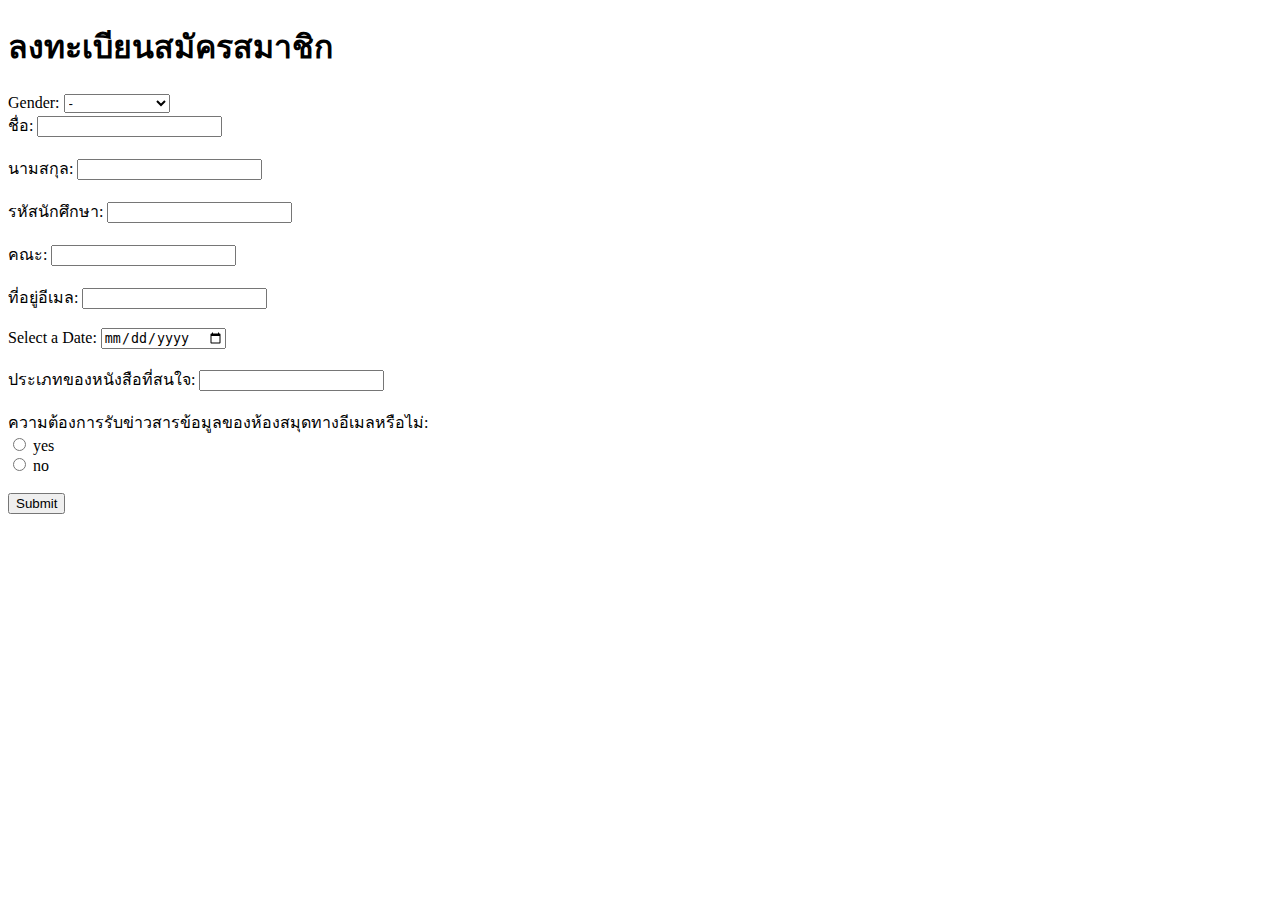
==== form.html @ 12b2fd00 "create drop down checkbox about gender" ====
<!DOCTYPE html>
<html lang="en">
<head>
    <meta charset="UTF-8">
    <meta name="viewport" content="width=device-width, initial-scale=1.0">
    <title>Document</title>
    <link rel="stylesheet" href="form.css">
</head>
<body>
    <h1>ลงทะเบียนสมัครสมาชิก</h1>
    <form>
        <div class="zone1">
            <label for="gender">Gender:</label>
            <select name="province" id="province">
                <option value="bangkok">-</option>
                <option value="bangkok">ชาย</option>
                <option value="khonkaen">หญิง</option>
                <option value="bangkok">ไม่ต้องการระบุ</option><br>
              </select>
        </div>

    <div class="nameandsur">
        <label for="name">ชื่อ:</label>
        <input type="text" id="name" name="name"><br><br>
        <label for="surname">นามสกุล:</label>
        <input type="text" id="surname" name="surname"><br><br>
    </div>
    
   
    
   
    <label for="number">รหัสนักศึกษา:</label>
    <input type="text" id="number" name="number"><br><br>
    <label for="fac">คณะ:</label>
    <input type="text" id="fac" name="fac"><br><br>
    <label for="email">ที่อยู่อีเมล:</label>
    <input type="text" id="bd" name="bd" required><br><br>

    <label for="date">Select a Date:</label>
    <input type="date" id="date" name="date"> <br><br>

    <label for="book">ประเภทของหนังสือที่สนใจ:</label>
    <input type="text" id="book" name="book"><br><br>

    <div class="inf">
    <label for="information">ความต้องการรับข่าวสารข้อมูลของห้องสมุดทางอีเมลหรือไม่:</label><br>
    <input type="radio" id="yes" name="information" value="yes">
    <label for="yes">yes</label><br>
    <input type="radio" id="no" name="information" value="no">
    <label for="no">no</label><br><br>
    </div>  

    <input type="submit" value="Submit">
    </form>
    
</body>
</html>
---- form.css ----
body{
    
}
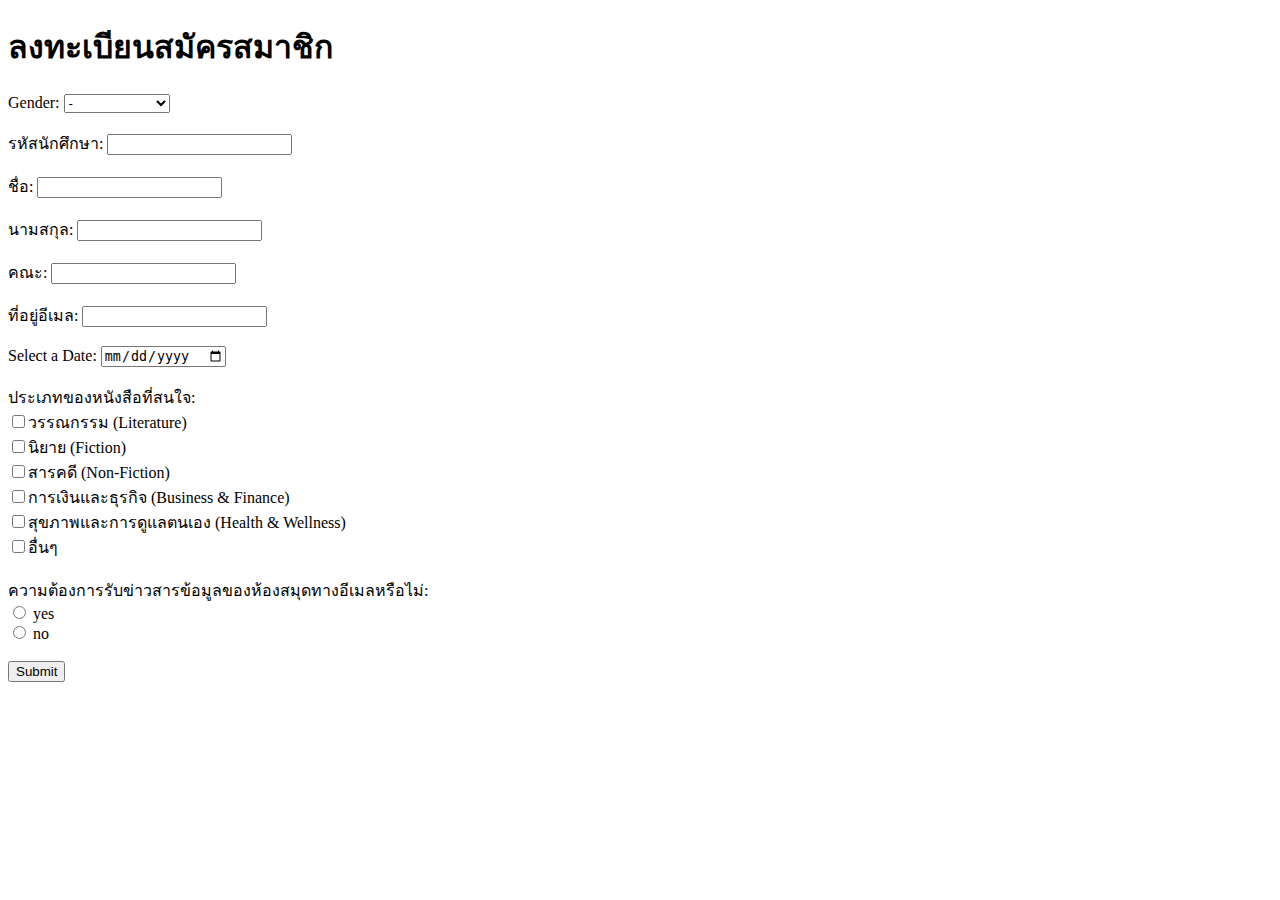
==== commit 68fccea0: "create basic form information such that name surname" ====
--- a/form.html
+++ b/form.html
@@ -11,38 +11,44 @@
     <form>
         <div class="zone1">
             <label for="gender">Gender:</label>
-            <select name="province" id="province">
-                <option value="bangkok">-</option>
-                <option value="bangkok">ชาย</option>
-                <option value="khonkaen">หญิง</option>
-                <option value="bangkok">ไม่ต้องการระบุ</option><br>
-              </select>
+            <select name="gender" id="gender">
+                <option value="-">-</option>
+                <option value="male">ชาย</option>
+                <option value="female">หญิง</option>
+                <option value="don't identify">ไม่ต้องการระบุ</option>
+            </select>
+            <br><br>
+            <label for="number">รหัสนักศึกษา:</label>
+            <input type="text" id="number" name="number" required><br><br>
         </div>
 
-    <div class="nameandsur">
+    <div class="zone2">
         <label for="name">ชื่อ:</label>
-        <input type="text" id="name" name="name"><br><br>
+        <input type="text" id="name" name="name" required><br><br>
         <label for="surname">นามสกุล:</label>
-        <input type="text" id="surname" name="surname"><br><br>
+        <input type="text" id="surname" name="surname" required><br><br>
     </div>
     
-   
-    
-   
-    <label for="number">รหัสนักศึกษา:</label>
-    <input type="text" id="number" name="number"><br><br>
+   <div class="zone3">
     <label for="fac">คณะ:</label>
-    <input type="text" id="fac" name="fac"><br><br>
+    <input type="text" id="fac" name="fac" required><br><br>
     <label for="email">ที่อยู่อีเมล:</label>
     <input type="text" id="bd" name="bd" required><br><br>
 
     <label for="date">Select a Date:</label>
     <input type="date" id="date" name="date"> <br><br>
+   </div>
+    
 
-    <label for="book">ประเภทของหนังสือที่สนใจ:</label>
-    <input type="text" id="book" name="book"><br><br>
+    <div class="zone4">
+     <label for="book">ประเภทของหนังสือที่สนใจ:</label><br>
+     <label><input type="checkbox" name="book" value="book">วรรณกรรม (Literature)</label><br>
+     <label><input type="checkbox" name="book" value="book">นิยาย (Fiction)</label><br>
+     <label><input type="checkbox" name="book" value="book">สารคดี (Non-Fiction)</label><br>
+     <label><input type="checkbox" name="book" value="book">การเงินและธุรกิจ (Business & Finance)</label><br>
+     <label><input type="checkbox" name="book" value="book">สุขภาพและการดูแลตนเอง (Health & Wellness)</label><br>
+     <label><input type="checkbox" name="book" value="book">อื่นๆ</label><br><br>
 
-    <div class="inf">
     <label for="information">ความต้องการรับข่าวสารข้อมูลของห้องสมุดทางอีเมลหรือไม่:</label><br>
     <input type="radio" id="yes" name="information" value="yes">
     <label for="yes">yes</label><br>
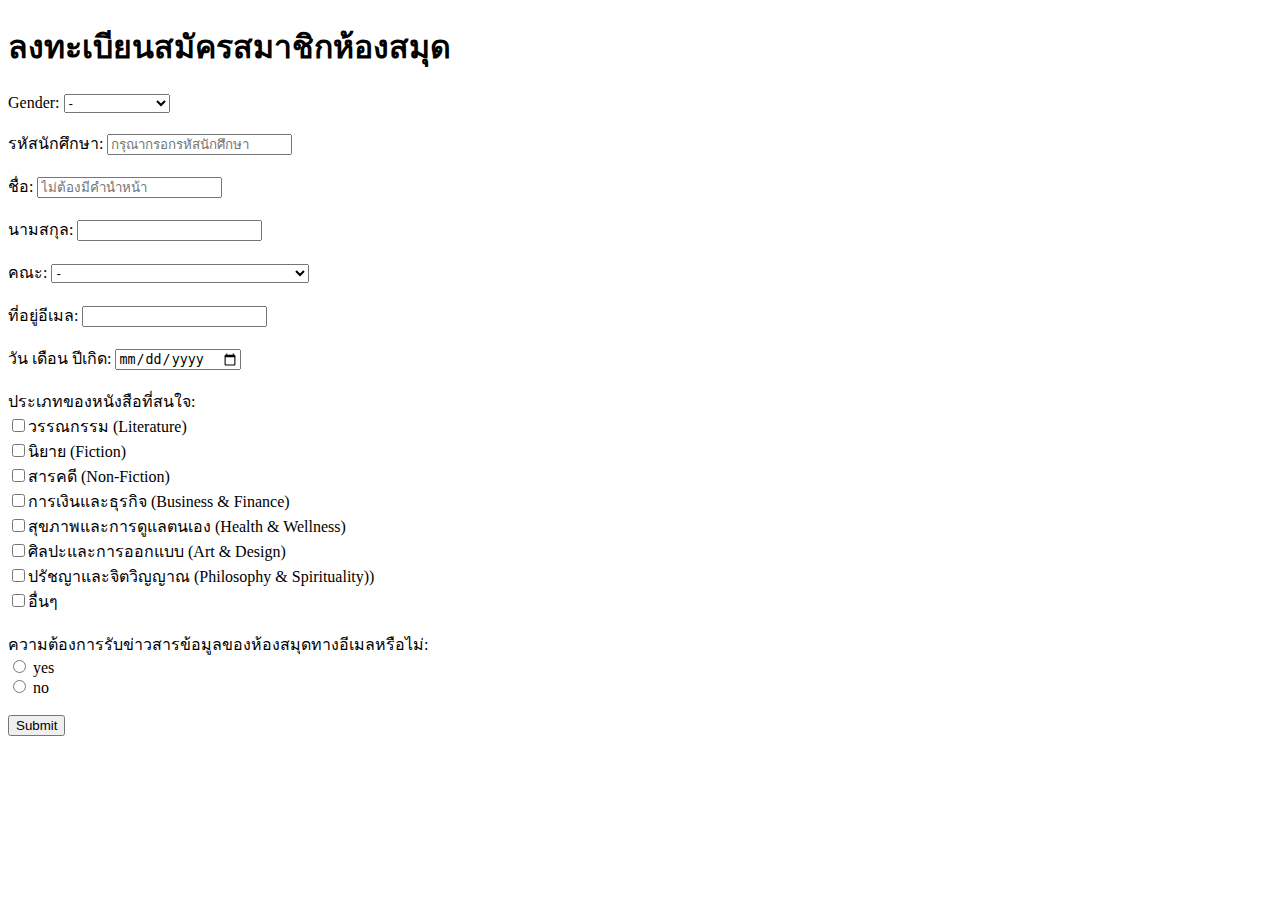
==== commit f6f198d2: "clear error for ready Decorate" ====
--- a/form.html
+++ b/form.html
@@ -7,7 +7,7 @@
     <link rel="stylesheet" href="form.css">
 </head>
 <body>
-    <h1>ลงทะเบียนสมัครสมาชิก</h1>
+    <h1>ลงทะเบียนสมัครสมาชิกห้องสมุด</h1>
     <form>
         <div class="zone1">
             <label for="gender">Gender:</label>
@@ -19,23 +19,45 @@
             </select>
             <br><br>
             <label for="number">รหัสนักศึกษา:</label>
-            <input type="text" id="number" name="number" required><br><br>
+            <input type="text" id="number" name="number" required placeholder="กรุณากรอกรหัสนักศึกษา" minlength="10"><br><br>
         </div>
 
     <div class="zone2">
         <label for="name">ชื่อ:</label>
-        <input type="text" id="name" name="name" required><br><br>
+        <input type="text" id="name" name="name" required placeholder="ไม่ต้องมีคำนำหน้า"><br><br>
         <label for="surname">นามสกุล:</label>
         <input type="text" id="surname" name="surname" required><br><br>
     </div>
     
    <div class="zone3">
     <label for="fac">คณะ:</label>
-    <input type="text" id="fac" name="fac" required><br><br>
+    <select name="fac" id="fac">
+    <option value="-">-</option>
+    <option value="คณะนิติศาสตร์">คณะนิติศาสตร์</option>
+    <option value="คณะพาณิชยศาสตร์และการบัญชี">คณะพาณิชยศาสตร์และการบัญชี</option>
+    <option value="คณะรัฐศาสตร์">คณะรัฐศาสตร์</option>
+    <option value="คณะเศรษฐศาสตร์">คณะเศรษฐศาสตร์</option>
+    <option value="คณะสังคมสงเคราะห์ศาสตร์">คณะสังคมสงเคราะห์ศาสตร์</option>
+    <option value="คณะสังคมวิทยาและมานุษยวิทยา">คณะสังคมวิทยาและมานุษยวิทยา</option>
+    <option value="คณะศิลปศาสตร์">คณะศิลปศาสตร์</option>
+    <option value="คณะวารสารศาสตร์และสื่อสารมวลชน">คณะวารสารศาสตร์และสื่อสารมวลชน</option>
+    <option value="คณะวิทยาศาสตร์และเทคโนโลยี">คณะวิทยาศาสตร์และเทคโนโลยี</option>
+    <option value="คณะวิศวกรรมศาสตร์">คณะวิศวกรรมศาสตร์</option>
+    <option value="คณะสถาปัตยกรรมศาสตร์และการผังเมือง">คณะสถาปัตยกรรมศาสตร์และการผังเมือง</option>
+    <option value="คณะวิทยาการเรียนรู้และศึกษาศาสตร์">คณะวิทยาการเรียนรู้และศึกษาศาสตร์</option>
+    <option value="คณะศิลปกรรมศาสตร์">คณะศิลปกรรมศาสตร์</option>
+    <option value="คณะแพทยศาสตร์">คณะแพทยศาสตร์</option>
+    <option value="คณะสหเวชศาสตร์">คณะสหเวชศาสตร์</option>
+    <option value="คณะทันตแพทยศาสตร์">คณะทันตแพทยศาสตร์</option>
+    <option value="คณะพยาบาลศาสตร์">คณะพยาบาลศาสตร์</option>
+    <option value="คณะสาธารณสุขศาสตร์">คณะสาธารณสุขศาสตร์</option>
+    <option value="คณะเภสัชศาสตร์">คณะเภสัชศาสตร์</option>
+    </select>
+    <br><br>
     <label for="email">ที่อยู่อีเมล:</label>
-    <input type="text" id="bd" name="bd" required><br><br>
+    <input type="email" id="bd" name="bd" required><br><br>
 
-    <label for="date">Select a Date:</label>
+    <label for="date">วัน เดือน ปีเกิด:</label>
     <input type="date" id="date" name="date"> <br><br>
    </div>
     
@@ -47,6 +69,8 @@
      <label><input type="checkbox" name="book" value="book">สารคดี (Non-Fiction)</label><br>
      <label><input type="checkbox" name="book" value="book">การเงินและธุรกิจ (Business & Finance)</label><br>
      <label><input type="checkbox" name="book" value="book">สุขภาพและการดูแลตนเอง (Health & Wellness)</label><br>
+     <label><input type="checkbox" name="book" value="book">ศิลปะและการออกแบบ (Art & Design)</label><br>
+     <label><input type="checkbox" name="book" value="book">ปรัชญาและจิตวิญญาณ (Philosophy & Spirituality))</label><br>
      <label><input type="checkbox" name="book" value="book">อื่นๆ</label><br><br>
 
     <label for="information">ความต้องการรับข่าวสารข้อมูลของห้องสมุดทางอีเมลหรือไม่:</label><br>
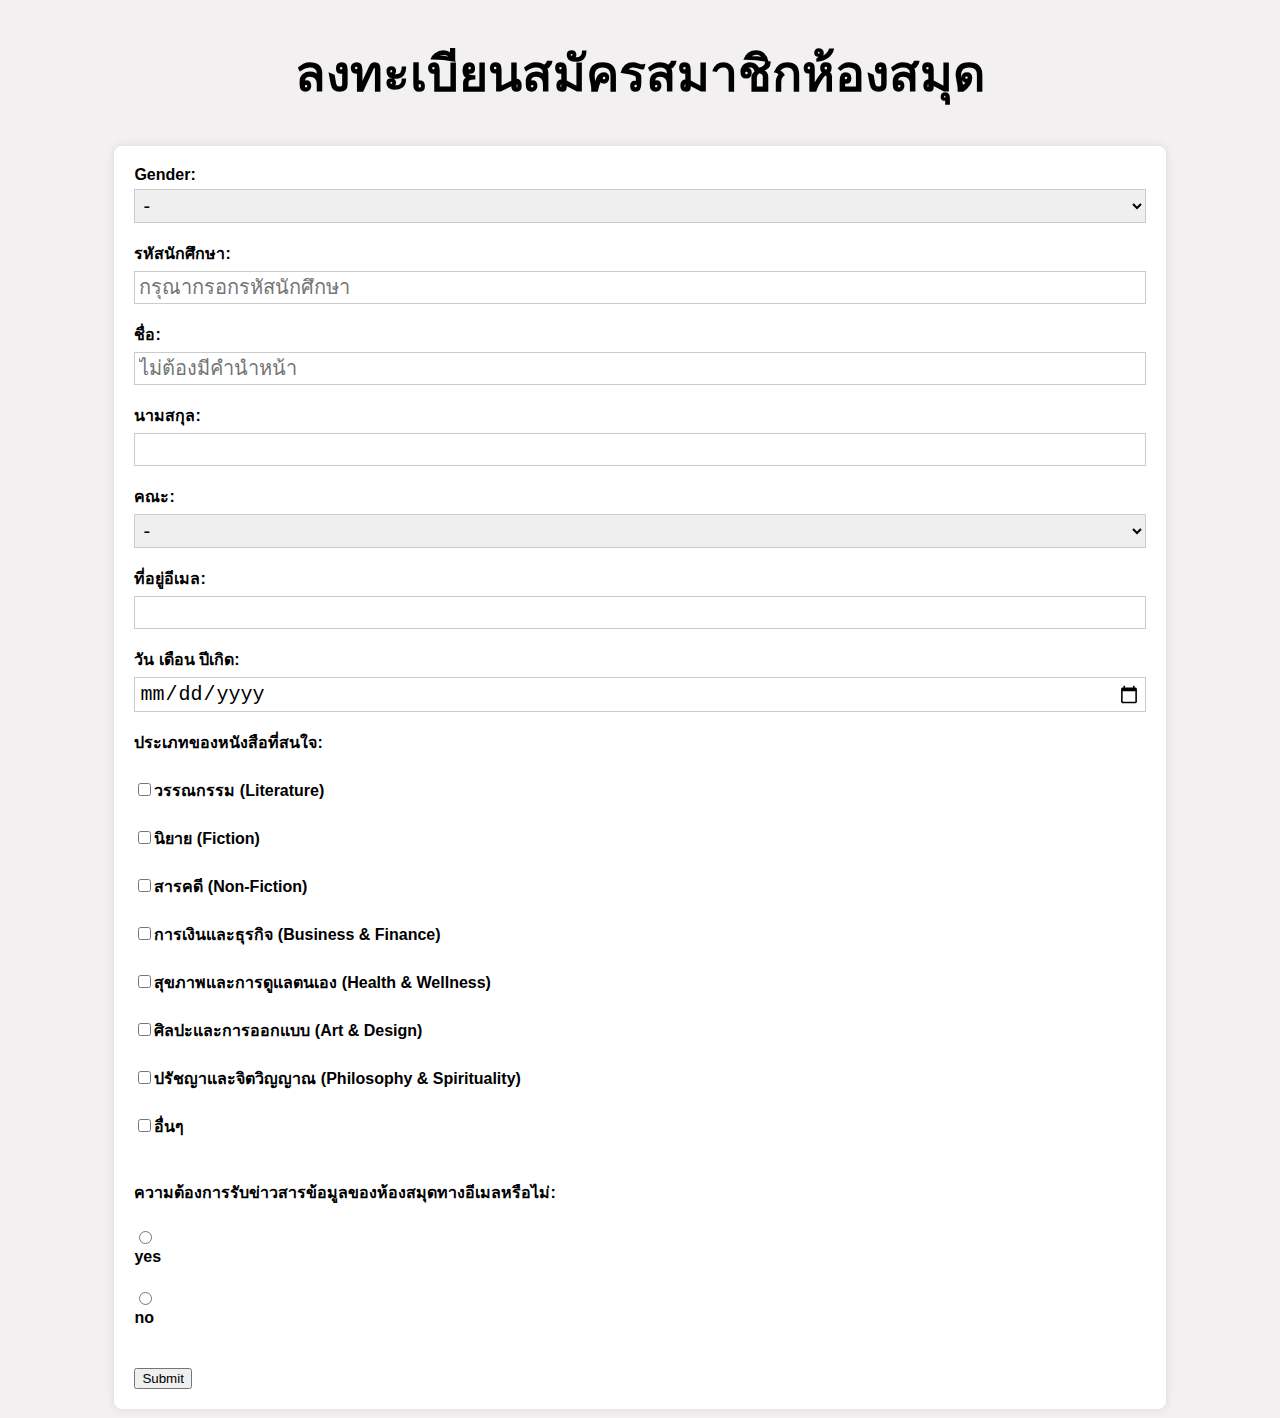
==== commit faffbf16: "adjust structure of website" ====
--- a/form.html
+++ b/form.html
@@ -64,14 +64,14 @@
 
     <div class="zone4">
      <label for="book">ประเภทของหนังสือที่สนใจ:</label><br>
-     <label><input type="checkbox" name="book" value="book">วรรณกรรม (Literature)</label><br>
-     <label><input type="checkbox" name="book" value="book">นิยาย (Fiction)</label><br>
-     <label><input type="checkbox" name="book" value="book">สารคดี (Non-Fiction)</label><br>
-     <label><input type="checkbox" name="book" value="book">การเงินและธุรกิจ (Business & Finance)</label><br>
-     <label><input type="checkbox" name="book" value="book">สุขภาพและการดูแลตนเอง (Health & Wellness)</label><br>
-     <label><input type="checkbox" name="book" value="book">ศิลปะและการออกแบบ (Art & Design)</label><br>
-     <label><input type="checkbox" name="book" value="book">ปรัชญาและจิตวิญญาณ (Philosophy & Spirituality))</label><br>
-     <label><input type="checkbox" name="book" value="book">อื่นๆ</label><br><br>
+     <label><input type="checkbox" name="Literature" value="book">วรรณกรรม (Literature)</label><br>
+     <label><input type="checkbox" name="Fiction" value="book">นิยาย (Fiction)</label><br>
+     <label><input type="checkbox" name="Non-Fiction" value="book">สารคดี (Non-Fiction)</label><br>
+     <label><input type="checkbox" name="Business & Finance" value="book">การเงินและธุรกิจ (Business & Finance)</label><br>
+     <label><input type="checkbox" name="Health & Wellness" value="book">สุขภาพและการดูแลตนเอง (Health & Wellness)</label><br>
+     <label><input type="checkbox" name="Art & Design" value="book">ศิลปะและการออกแบบ (Art & Design)</label><br>
+     <label><input type="checkbox" name="Philosophy & Spirituality" value="book">ปรัชญาและจิตวิญญาณ (Philosophy & Spirituality)</label><br>
+     <label><input type="checkbox" name="other" value="book">อื่นๆ</label><br><br>
 
     <label for="information">ความต้องการรับข่าวสารข้อมูลของห้องสมุดทางอีเมลหรือไม่:</label><br>
     <input type="radio" id="yes" name="information" value="yes">
--- a/form.css
+++ b/form.css
@@ -1,3 +1,37 @@
 body{
+    font-family: Arial, Helvetica, sans-serif;
+    background-color: #f2f0f0;
     
-}+}
+h1{
+    text-align: center;
+    color: #000000;
+    font-family: 'Bebas Neue';font-size: 50px;
+}
+form{
+    max-width: 80%;
+    margin: 0 auto;
+    padding: 20px;
+    background-color: #fff;
+    border-radius: 8px;
+    box-shadow: 0 0 10px rgba(0, 0, 0, 0.1);
+    
+}
+ .zone1 .zone2 .zone3 .zone4{
+    margin-bottom: 30px;
+ }
+label {
+    display: block;
+    font-weight: bold;
+    margin-bottom: 5px;
+}
+input[type="text"],
+input[type="email"],
+input[type="date"],
+select{
+    box-sizing: border-box;
+    width: 100%;
+    padding: 4px;
+    font-size: 20px;
+    border: 1px solid #ccc;
+}
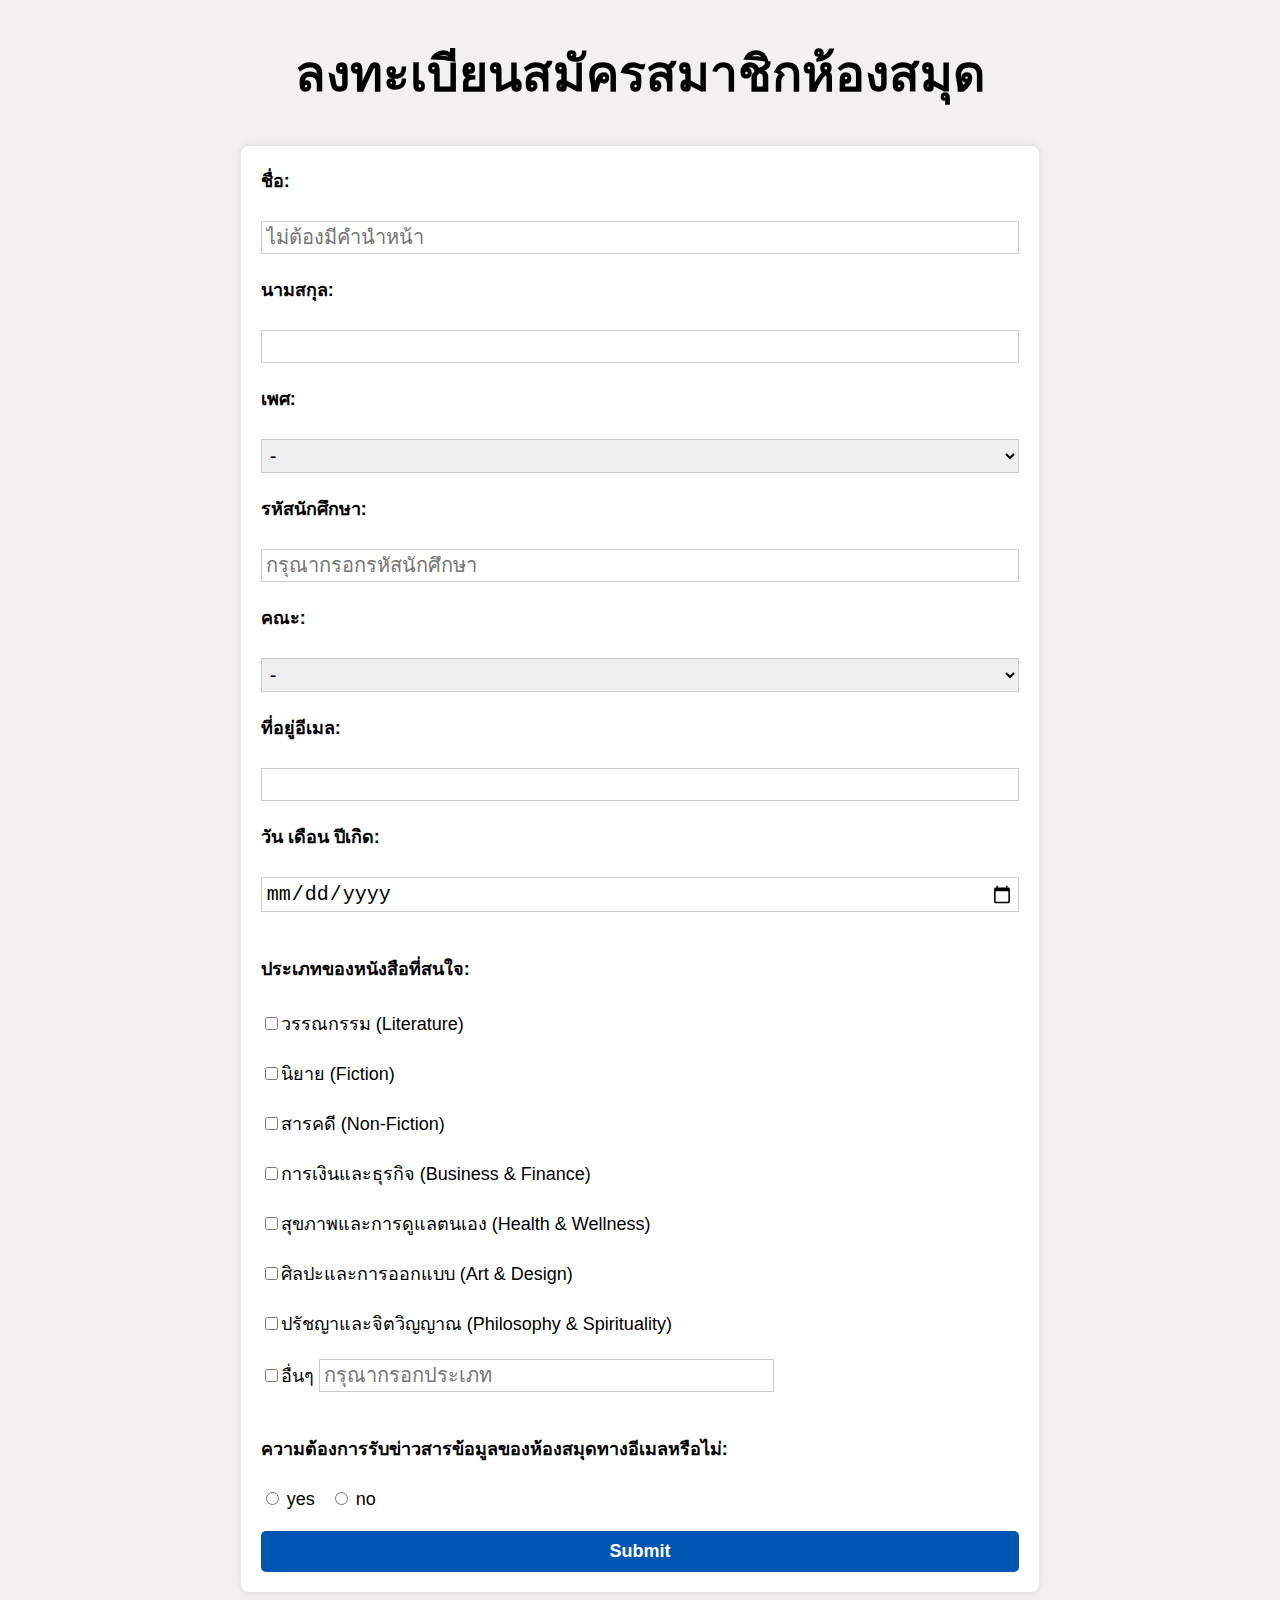
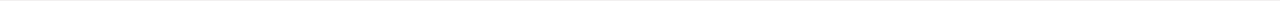
==== commit 68a15145: "adjust error about color and ratio" ====
--- a/form.html
+++ b/form.html
@@ -9,28 +9,28 @@
 <body>
     <h1>ลงทะเบียนสมัครสมาชิกห้องสมุด</h1>
     <form>
+        <div class="zone2">
+            <label for="name" class="title">ชื่อ:</label><br>
+            <input type="text" id="name" name="name" required placeholder="ไม่ต้องมีคำนำหน้า"><br><br>
+            <label for="surname" class="title">นามสกุล:</label><br>
+            <input type="text" id="surname" name="surname" required><br><br>
+        </div>
         <div class="zone1">
-            <label for="gender">Gender:</label>
-            <select name="gender" id="gender">
+            <label for="gender" class="title">เพศ:</label><br>
+            <select name="gender" id="gender" >
                 <option value="-">-</option>
                 <option value="male">ชาย</option>
                 <option value="female">หญิง</option>
                 <option value="don't identify">ไม่ต้องการระบุ</option>
             </select>
             <br><br>
-            <label for="number">รหัสนักศึกษา:</label>
+            <label for="number" class="title">รหัสนักศึกษา:</label><br>
             <input type="text" id="number" name="number" required placeholder="กรุณากรอกรหัสนักศึกษา" minlength="10"><br><br>
         </div>
 
-    <div class="zone2">
-        <label for="name">ชื่อ:</label>
-        <input type="text" id="name" name="name" required placeholder="ไม่ต้องมีคำนำหน้า"><br><br>
-        <label for="surname">นามสกุล:</label>
-        <input type="text" id="surname" name="surname" required><br><br>
-    </div>
     
    <div class="zone3">
-    <label for="fac">คณะ:</label>
+    <label for="fac" class="title">คณะ:</label><br>
     <select name="fac" id="fac">
     <option value="-">-</option>
     <option value="คณะนิติศาสตร์">คณะนิติศาสตร์</option>
@@ -54,33 +54,35 @@
     <option value="คณะเภสัชศาสตร์">คณะเภสัชศาสตร์</option>
     </select>
     <br><br>
-    <label for="email">ที่อยู่อีเมล:</label>
+    <label for="email" class="title">ที่อยู่อีเมล:</label><br>
     <input type="email" id="bd" name="bd" required><br><br>
 
-    <label for="date">วัน เดือน ปีเกิด:</label>
+    <label for="date" class="title">วัน เดือน ปีเกิด:</label><br>
     <input type="date" id="date" name="date"> <br><br>
    </div>
     
 
     <div class="zone4">
-     <label for="book">ประเภทของหนังสือที่สนใจ:</label><br>
-     <label><input type="checkbox" name="Literature" value="book">วรรณกรรม (Literature)</label><br>
-     <label><input type="checkbox" name="Fiction" value="book">นิยาย (Fiction)</label><br>
-     <label><input type="checkbox" name="Non-Fiction" value="book">สารคดี (Non-Fiction)</label><br>
-     <label><input type="checkbox" name="Business & Finance" value="book">การเงินและธุรกิจ (Business & Finance)</label><br>
-     <label><input type="checkbox" name="Health & Wellness" value="book">สุขภาพและการดูแลตนเอง (Health & Wellness)</label><br>
-     <label><input type="checkbox" name="Art & Design" value="book">ศิลปะและการออกแบบ (Art & Design)</label><br>
-     <label><input type="checkbox" name="Philosophy & Spirituality" value="book">ปรัชญาและจิตวิญญาณ (Philosophy & Spirituality)</label><br>
-     <label><input type="checkbox" name="other" value="book">อื่นๆ</label><br><br>
+     <br><label for="book" class="title">ประเภทของหนังสือที่สนใจ:</label><br>
+     <label><input type="checkbox" name="Literature" value="book">วรรณกรรม (Literature)</label><br><br>
+     <label><input type="checkbox" name="Fiction" value="book">นิยาย (Fiction)</label><br><br>
+     <label><input type="checkbox" name="Non-Fiction" value="book">สารคดี (Non-Fiction)</label><br><br>
+     <label><input type="checkbox" name="Business & Finance" value="book">การเงินและธุรกิจ (Business & Finance)</label><br><br>
+     <label><input type="checkbox" name="Health & Wellness" value="book">สุขภาพและการดูแลตนเอง (Health & Wellness)</label><br><br>
+     <label><input type="checkbox" name="Art & Design" value="book">ศิลปะและการออกแบบ (Art & Design)</label><br><br>
+     <label><input type="checkbox" name="Philosophy & Spirituality" value="book">ปรัชญาและจิตวิญญาณ (Philosophy & Spirituality)</label><br><br>
+     <label><input type="checkbox" name="other" value="book">อื่นๆ</label>
+     <input type="text" id="book" name="font" placeholder="กรุณากรอกประเภท"><br><br><br>
 
-    <label for="information">ความต้องการรับข่าวสารข้อมูลของห้องสมุดทางอีเมลหรือไม่:</label><br>
+    <label for="information" class="title">ความต้องการรับข่าวสารข้อมูลของห้องสมุดทางอีเมลหรือไม่:</label><br>
     <input type="radio" id="yes" name="information" value="yes">
-    <label for="yes">yes</label><br>
+    <label for="yes">yes</label> &nbsp
     <input type="radio" id="no" name="information" value="no">
     <label for="no">no</label><br><br>
     </div>  
-
+<div class="zone5">
     <input type="submit" value="Submit">
+</div>
     </form>
     
 </body>
--- a/form.css
+++ b/form.css
@@ -1,6 +1,7 @@
 body{
     font-family: Arial, Helvetica, sans-serif;
     background-color: #f2f0f0;
+    font-size: large;
     
 }
 h1{
@@ -9,21 +10,34 @@
     font-family: 'Bebas Neue';font-size: 50px;
 }
 form{
-    max-width: 80%;
+    max-width: 60%;
     margin: 0 auto;
     padding: 20px;
     background-color: #fff;
     border-radius: 8px;
     box-shadow: 0 0 10px rgba(0, 0, 0, 0.1);
     
+    
 }
  .zone1 .zone2 .zone3 .zone4{
     margin-bottom: 30px;
  }
-label {
+.title{
     display: block;
     font-weight: bold;
     margin-bottom: 5px;
+}
+label{
+   /* display: block;*/
+    margin-bottom: 5px;
+    
+}
+input[type="text"], #book{
+    box-sizing: border-box;
+    width: 60%;
+    padding: 4px;
+    font-size: 20px;
+    border: 1px solid #ccc;
 }
 input[type="text"],
 input[type="email"],
@@ -35,3 +49,16 @@
     font-size: 20px;
     border: 1px solid #ccc;
 }
+input[type="submit"]{
+    background-color: #0056b3; 
+    color: #fff; 
+    padding: 10px 20px; 
+    font-size: 18px; 
+    font-weight: bold; 
+    border: none; 
+    border-radius: 5px; 
+    cursor: pointer; 
+    width: 100%;
+    text-align: center;
+    
+}
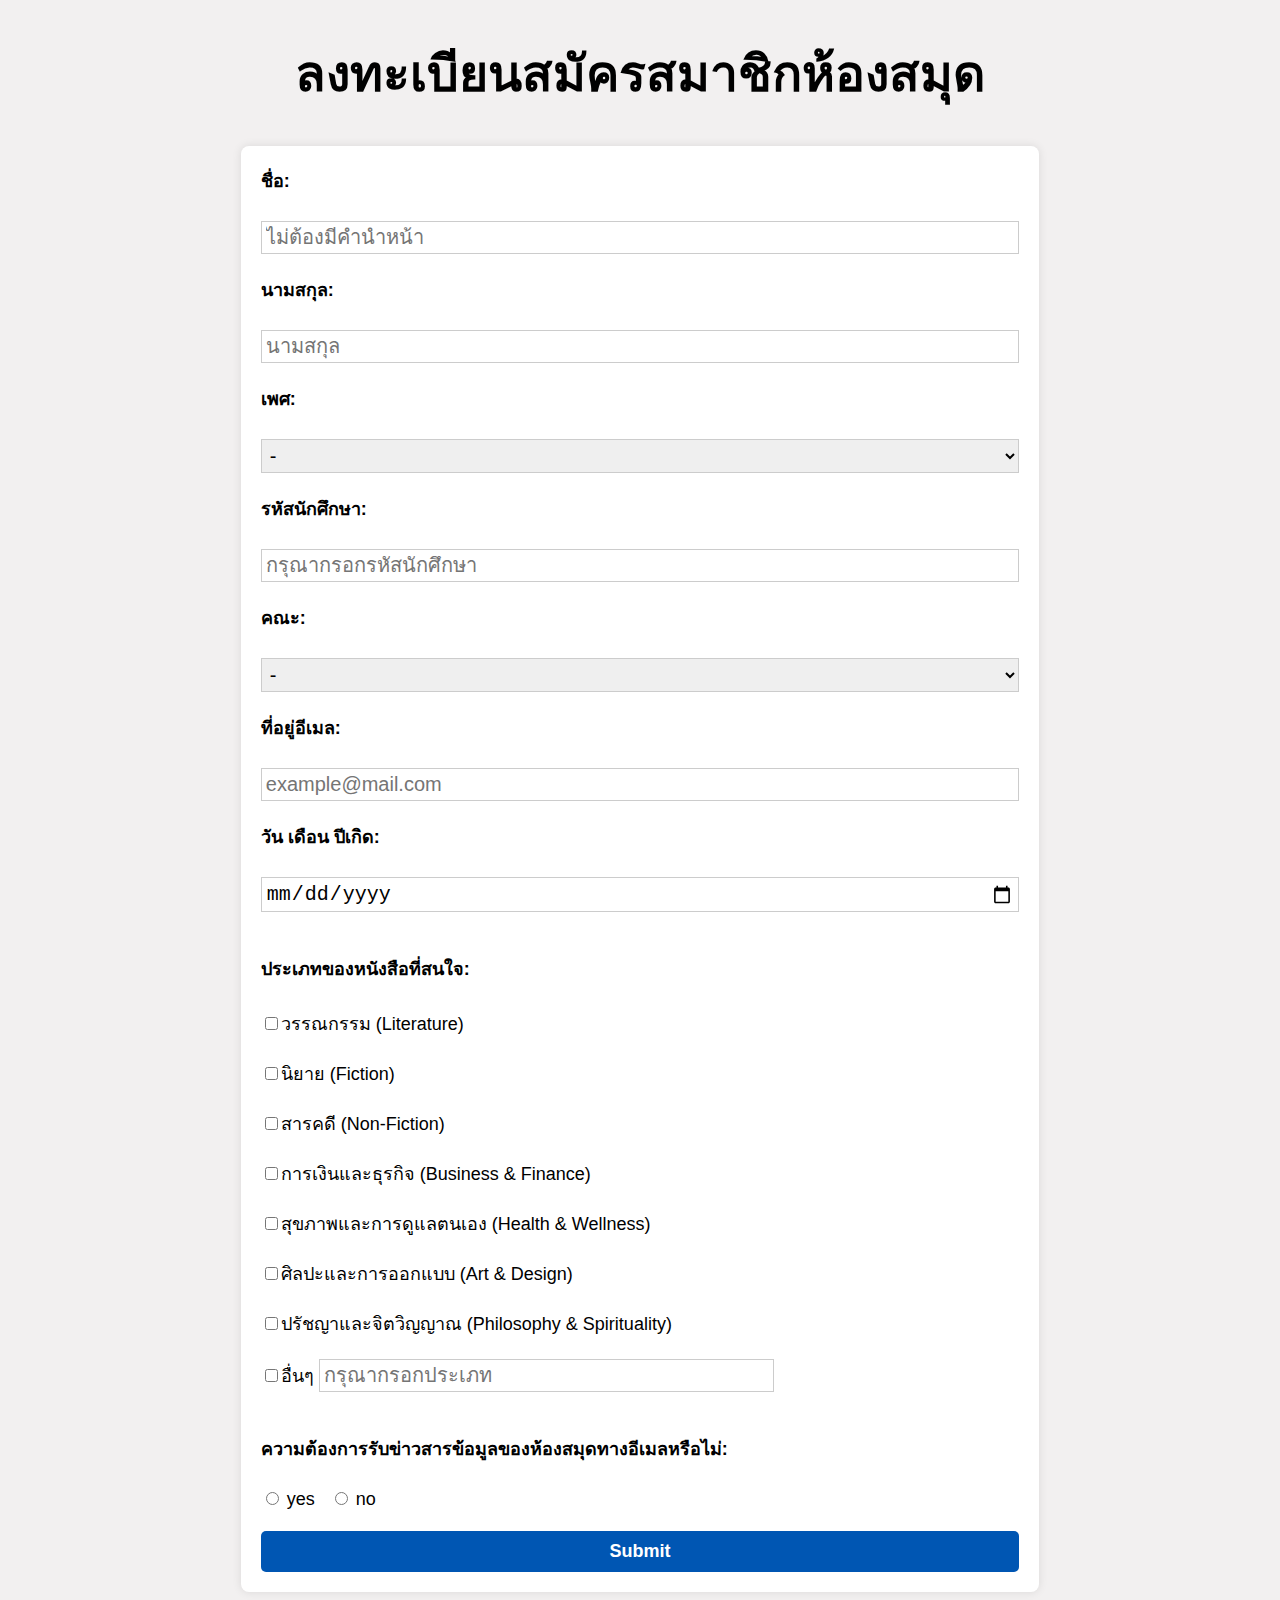
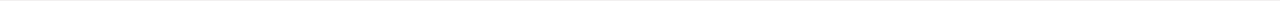
==== commit 0d656142: "write placeholder in textbox thatempty" ====
--- a/form.html
+++ b/form.html
@@ -13,7 +13,7 @@
             <label for="name" class="title">ชื่อ:</label><br>
             <input type="text" id="name" name="name" required placeholder="ไม่ต้องมีคำนำหน้า"><br><br>
             <label for="surname" class="title">นามสกุล:</label><br>
-            <input type="text" id="surname" name="surname" required><br><br>
+            <input type="text" id="surname" name="surname" required placeholder="นามสกุล"><br><br>
         </div>
         <div class="zone1">
             <label for="gender" class="title">เพศ:</label><br>
@@ -55,7 +55,7 @@
     </select>
     <br><br>
     <label for="email" class="title">ที่อยู่อีเมล:</label><br>
-    <input type="email" id="bd" name="bd" required><br><br>
+    <input type="email" id="bd" name="bd" required placeholder="example@mail.com"><br><br>
 
     <label for="date" class="title">วัน เดือน ปีเกิด:</label><br>
     <input type="date" id="date" name="date"> <br><br>
